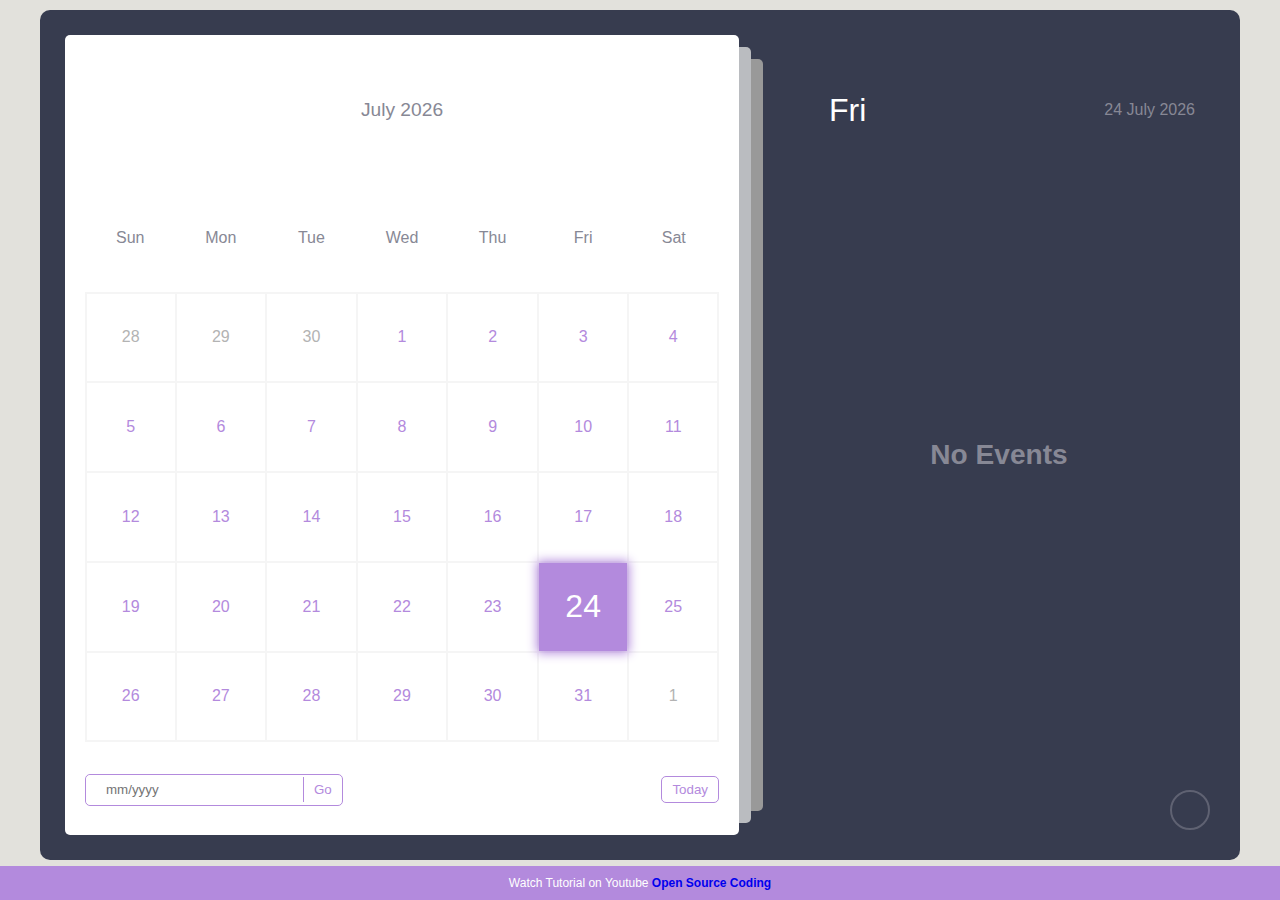
==== calendar/index.html @ 3141b8c0 "Calendar" ====
<!DOCTYPE html>
<html lang="en">
  <head>
    <meta charset="UTF-8" />
    <meta http-equiv="X-UA-Compatible" content="IE=edge" />
    <meta name="viewport" content="width=device-width, initial-scale=1.0" />
    <link rel="stylesheet" href="style.css" />
    <title>Document</title>
  </head>
  <body>
    <div class="lower">
      <div class="container">
        <div class="left">
          <div class="calendar">
            <div class="month">
              <i class="fas fa-angle-left prev"></i>
              <div class="date">december 2015</div>
              <i class="fas fa-angle-right next"></i>
            </div>
            <div class="weekdays">
              <div>Sun</div>
              <div>Mon</div>
              <div>Tue</div>
              <div>Wed</div>
              <div>Thu</div>
              <div>Fri</div>
              <div>Sat</div>
            </div>
            <div class="days"></div>
            <div class="goto-today">
              <div class="goto">
                <input type="text" placeholder="mm/yyyy" class="date-input" />
                <button class="goto-btn">Go</button>
              </div>
              <button class="today-btn">Today</button>
            </div>
          </div>
        </div>
        <div class="right">
          <div class="today-date">
            <div class="event-day">wed</div>
            <div class="event-date">12th december 2022</div>
          </div>
          <div class="events"></div>
          <div class="add-event-wrapper">
            <div class="add-event-header">
              <div class="title">Add Event</div>
              <i class="fas fa-times close"></i>
            </div>
            <div class="add-event-body">
              <div class="add-event-input">
                <input
                  type="text"
                  placeholder="Event Name"
                  class="event-name"
                />
              </div>
            </div>
            <div class="add-event-footer">
              <button class="add-event-btn">Add Event</button>
            </div>
          </div>
        </div>
        <button class="add-event">
          <i class="fas fa-plus"></i>
        </button>
      </div>

      <div class="credits">
        <p>
          Watch Tutorial on Youtube
          <a href="https://youtu.be/6EVgmpm4z5U" target="_blank"
            >Open Source Coding</a
          >
        </p>
      </div>
    </div>
  </body>
  <script src="main.js"></script>
</html>
---- calendar/style.css ----
:root {
  --primary-clr: #b38add;
}
* {
  margin: 0;
  padding: 0;
  box-sizing: border-box;
  font-family: "Poppins", sans-serif;
}
/* nice scroll bar */
::-webkit-scrollbar {
  width: 5px;
}
::-webkit-scrollbar-track {
  background: #f5f5f5;
  border-radius: 50px;
}
::-webkit-scrollbar-thumb {
  background: var(--primary-clr);
  border-radius: 50px;
}

body {
  position: relative;
  min-height: 100vh;
  display: flex;
  align-items: center;
  justify-content: center;
  padding-bottom: 30px;
  background-color: #e2e1dc;
}
.container {
  position: relative;
  width: 1200px;
  min-height: 850px;
  margin: 0 auto;
  padding: 5px;
  color: #fff;
  display: flex;

  border-radius: 10px;
  background-color: #373c4f;
}
.left {
  width: 60%;
  padding: 20px;
}
.calendar {
  position: relative;
  width: 100%;
  height: 100%;
  display: flex;
  flex-direction: column;
  flex-wrap: wrap;
  justify-content: space-between;
  color: #878895;
  border-radius: 5px;
  background-color: #fff;
}
/* set after behind the main element */
.calendar::before,
.calendar::after {
  content: "";
  position: absolute;
  top: 50%;
  left: 100%;
  width: 12px;
  height: 97%;
  border-radius: 0 5px 5px 0;
  background-color: #d3d4d6d7;
  transform: translateY(-50%);
}
.calendar::before {
  height: 94%;
  left: calc(100% + 12px);
  background-color: rgb(153, 153, 153);
}
.calendar .month {
  width: 100%;
  height: 150px;
  display: flex;
  align-items: center;
  justify-content: space-between;
  padding: 0 50px;
  font-size: 1.2rem;
  font-weight: 500;
  text-transform: capitalize;
}
.calendar .month .prev,
.calendar .month .next {
  cursor: pointer;
}
.calendar .month .prev:hover,
.calendar .month .next:hover {
  color: var(--primary-clr);
}
.calendar .weekdays {
  width: 100%;
  height: 100px;
  display: flex;
  align-items: center;
  justify-content: space-between;
  padding: 0 20px;
  font-size: 1rem;
  font-weight: 500;
  text-transform: capitalize;
}
.weekdays div {
  width: 14.28%;
  height: 100%;
  display: flex;
  align-items: center;
  justify-content: center;
}
.calendar .days {
  width: 100%;
  display: flex;
  flex-wrap: wrap;
  justify-content: space-between;
  padding: 0 20px;
  font-size: 1rem;
  font-weight: 500;
  margin-bottom: 20px;
}
.calendar .days .day {
  width: 14.28%;
  height: 90px;
  display: flex;
  align-items: center;
  justify-content: center;
  cursor: pointer;
  color: var(--primary-clr);
  border: 1px solid #f5f5f5;
}
.calendar .days .day:nth-child(7n + 1) {
  border-left: 2px solid #f5f5f5;
}
.calendar .days .day:nth-child(7n) {
  border-right: 2px solid #f5f5f5;
}
.calendar .days .day:nth-child(-n + 7) {
  border-top: 2px solid #f5f5f5;
}
.calendar .days .day:nth-child(n + 29) {
  border-bottom: 2px solid #f5f5f5;
}

.calendar .days .day:not(.prev-date, .next-date):hover {
  color: #fff;
  background-color: var(--primary-clr);
}
.calendar .days .prev-date,
.calendar .days .next-date {
  color: #b3b3b3;
}
.calendar .days .active {
  position: relative;
  font-size: 2rem;
  color: #fff;
  background-color: var(--primary-clr);
}
.calendar .days .active::before {
  content: "";
  position: absolute;
  top: 0;
  left: 0;
  width: 100%;
  height: 100%;
  box-shadow: 0 0 10px 2px var(--primary-clr);
}
.calendar .days .today {
  font-size: 2rem;
}
.calendar .days .event {
  position: relative;
}
.calendar .days .event::after {
  content: "";
  position: absolute;
  bottom: 10%;
  left: 50%;
  width: 75%;
  height: 6px;
  border-radius: 30px;
  transform: translateX(-50%);
  background-color: var(--primary-clr);
}
.calendar .days .day:hover.event::after {
  background-color: #fff;
}
.calendar .days .active.event::after {
  background-color: #fff;
  bottom: 20%;
}
.calendar .days .active.event {
  padding-bottom: 10px;
}
.calendar .goto-today {
  width: 100%;
  height: 50px;
  display: flex;
  align-items: center;
  justify-content: space-between;
  gap: 5px;
  padding: 0 20px;
  margin-bottom: 20px;
  color: var(--primary-clr);
}
.calendar .goto-today .goto {
  display: flex;
  align-items: center;
  border-radius: 5px;
  overflow: hidden;
  border: 1px solid var(--primary-clr);
}
.calendar .goto-today .goto input {
  width: 100%;
  height: 30px;
  outline: none;
  border: none;
  border-radius: 5px;
  padding: 0 20px;
  color: var(--primary-clr);
  border-radius: 5px;
}
.calendar .goto-today button {
  padding: 5px 10px;
  border: 1px solid var(--primary-clr);
  border-radius: 5px;
  background-color: transparent;
  cursor: pointer;
  color: var(--primary-clr);
}
.calendar .goto-today button:hover {
  color: #fff;
  background-color: var(--primary-clr);
}
.calendar .goto-today .goto button {
  border: none;
  border-left: 1px solid var(--primary-clr);
  border-radius: 0;
}
.container .right {
  position: relative;
  width: 40%;
  min-height: 100%;
  padding: 20px 0;
}

.right .today-date {
  width: 100%;
  height: 50px;
  display: flex;
  flex-wrap: wrap;
  gap: 10px;
  align-items: center;
  justify-content: space-between;
  padding: 0 40px;
  padding-left: 70px;
  margin-top: 50px;
  margin-bottom: 20px;
  text-transform: capitalize;
}
.right .today-date .event-day {
  font-size: 2rem;
  font-weight: 500;
}
.right .today-date .event-date {
  font-size: 1rem;
  font-weight: 400;
  color: #878895;
}
.events {
  width: 100%;
  height: 100%;
  max-height: 600px;
  overflow-x: hidden;
  overflow-y: auto;
  display: flex;
  flex-direction: column;
  padding-left: 4px;
}
.events .event {
  position: relative;
  width: 95%;
  min-height: 70px;
  display: flex;
  justify-content: center;
  flex-direction: column;
  gap: 5px;
  padding: 0 20px;
  padding-left: 50px;
  color: #fff;
  background: linear-gradient(90deg, #3f4458, transparent);
  cursor: pointer;
}
/* even event */
.events .event:nth-child(even) {
  background: transparent;
}
.events .event:hover {
  background: linear-gradient(90deg, var(--primary-clr), transparent);
}
.events .event .title {
  display: flex;
  align-items: center;
  pointer-events: none;
}
.events .event .title .event-title {
  font-size: 1rem;
  font-weight: 400;
  margin-left: 20px;
}
.events .event i {
  color: var(--primary-clr);
  font-size: 0.5rem;
}
.events .event:hover i {
  color: #fff;
}
.events .event .event-time {
  font-size: 0.8rem;
  font-weight: 400;
  color: #878895;
  margin-left: 15px;
  pointer-events: none;
}
.events .event:hover .event-time {
  color: #fff;
}
/* add tick in event after */
.events .event::after {
  content: "✓";
  position: absolute;
  top: 50%;
  right: 0;
  font-size: 3rem;
  line-height: 1;
  display: none;
  align-items: center;
  justify-content: center;
  opacity: 0.3;
  color: var(--primary-clr);
  transform: translateY(-50%);
}
.events .event:hover::after {
  display: flex;
}
.add-event {
  position: absolute;
  bottom: 30px;
  right: 30px;
  width: 40px;
  height: 40px;
  display: flex;
  align-items: center;
  justify-content: center;
  font-size: 1rem;
  color: #878895;
  border: 2px solid #878895;
  opacity: 0.5;
  border-radius: 50%;
  background-color: transparent;
  cursor: pointer;
}
.add-event:hover {
  opacity: 1;
}
.add-event i {
  pointer-events: none;
}
.events .no-event {
  width: 100%;
  height: 100%;
  display: flex;
  align-items: center;
  justify-content: center;
  font-size: 1.5rem;
  font-weight: 500;
  color: #878895;
}
.add-event-wrapper {
  position: absolute;
  bottom: 100px;
  left: 50%;
  width: 90%;
  max-height: 0;
  overflow: hidden;
  border-radius: 5px;
  background-color: #fff;
  transform: translateX(-50%);
  transition: max-height 0.5s ease;
}
.add-event-wrapper.active {
  max-height: 300px;
}
.add-event-header {
  width: 100%;
  height: 50px;
  display: flex;
  align-items: center;
  justify-content: space-between;
  padding: 0 20px;
  color: #373c4f;
  border-bottom: 1px solid #f5f5f5;
}
.add-event-header .close {
  font-size: 1.5rem;
  cursor: pointer;
}
.add-event-header .close:hover {
  color: var(--primary-clr);
}
.add-event-header .title {
  font-size: 1.2rem;
  font-weight: 500;
}
.add-event-body {
  width: 100%;
  height: 100%;
  display: flex;
  flex-direction: column;
  gap: 5px;
  padding: 20px;
}
.add-event-body .add-event-input {
  width: 100%;
  height: 40px;
  display: flex;
  align-items: center;
  justify-content: space-between;
  gap: 10px;
}
.add-event-body .add-event-input input {
  width: 100%;
  height: 100%;
  outline: none;
  border: none;
  border-bottom: 1px solid #f5f5f5;
  padding: 0 10px;
  font-size: 1rem;
  font-weight: 400;
  color: #373c4f;
}
.add-event-body .add-event-input input::placeholder {
  color: #a5a5a5;
}
.add-event-body .add-event-input input:focus {
  border-bottom: 1px solid var(--primary-clr);
}
.add-event-body .add-event-input input:focus::placeholder {
  color: var(--primary-clr);
}
.add-event-footer {
  display: flex;
  align-items: center;
  justify-content: center;
  padding: 20px;
}
.add-event-footer .add-event-btn {
  height: 40px;
  font-size: 1rem;
  font-weight: 500;
  outline: none;
  border: none;
  color: #fff;
  background-color: var(--primary-clr);
  border-radius: 5px;
  cursor: pointer;
  padding: 5px 10px;
  border: 1px solid var(--primary-clr);
}
.add-event-footer .add-event-btn:hover {
  background-color: transparent;
  color: var(--primary-clr);
}

/* media queries */

@media screen and (max-width: 1000px) {
  body {
    align-items: flex-start;
    justify-content: flex-start;
  }
  .container {
    min-height: 100vh;
    flex-direction: column;
    border-radius: 0;
  }
  .container .left {
    width: 100%;
    height: 100%;
    padding: 20px 0;
  }
  .container .right {
    width: 100%;
    height: 100%;
    padding: 20px 0;
  }
  .calendar::before,
  .calendar::after {
    top: 100%;
    left: 50%;
    width: 97%;
    height: 12px;
    border-radius: 0 0 5px 5px;
    transform: translateX(-50%);
  }
  .calendar::before {
    width: 94%;
    top: calc(100% + 12px);
  }
  .events {
    padding-bottom: 340px;
  }
  .add-event-wrapper {
    bottom: 100px;
  }
}
@media screen and (max-width: 500px) {
  .calendar .month {
    height: 75px;
  }
  .calendar .weekdays {
    height: 50px;
  }
  .calendar .days .day {
    height: 40px;
    font-size: 0.8rem;
  }
  .calendar .days .day.active,
  .calendar .days .day.today {
    font-size: 1rem;
  }
  .right .today-date {
    padding: 20px;
  }
}

.credits {
  position: absolute;
  bottom: 0;
  left: 0;
  right: 0;
  text-align: center;
  padding: 10px;
  font-size: 12px;
  color: #fff;
  background-color: #b38add;
}
.credits a {
  text-decoration: none;
  font-weight: 600;
}
.credits a:hover {
  text-decoration: underline;
}
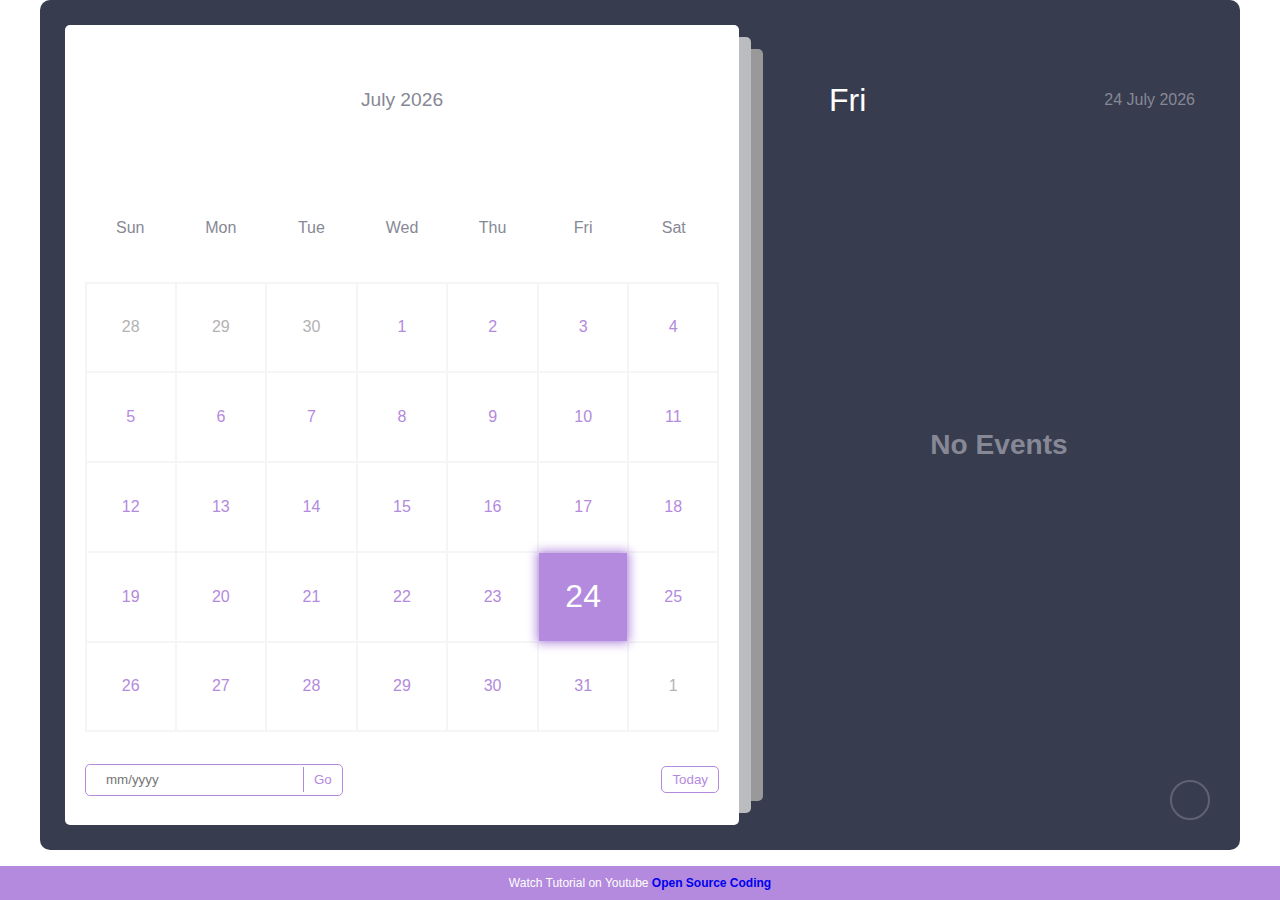
==== commit d76ebfaf: "calendar test" ====
--- a/calendar/index.html
+++ b/calendar/index.html
@@ -8,72 +8,66 @@
     <title>Document</title>
   </head>
   <body>
-    <div class="lower">
-      <div class="container">
-        <div class="left">
-          <div class="calendar">
-            <div class="month">
-              <i class="fas fa-angle-left prev"></i>
-              <div class="date">december 2015</div>
-              <i class="fas fa-angle-right next"></i>
+    <div class="container">
+      <div class="left">
+        <div class="calendar">
+          <div class="month">
+            <i class="fas fa-angle-left prev"></i>
+            <div class="date">december 2015</div>
+            <i class="fas fa-angle-right next"></i>
+          </div>
+          <div class="weekdays">
+            <div>Sun</div>
+            <div>Mon</div>
+            <div>Tue</div>
+            <div>Wed</div>
+            <div>Thu</div>
+            <div>Fri</div>
+            <div>Sat</div>
+          </div>
+          <div class="days"></div>
+          <div class="goto-today">
+            <div class="goto">
+              <input type="text" placeholder="mm/yyyy" class="date-input" />
+              <button class="goto-btn">Go</button>
             </div>
-            <div class="weekdays">
-              <div>Sun</div>
-              <div>Mon</div>
-              <div>Tue</div>
-              <div>Wed</div>
-              <div>Thu</div>
-              <div>Fri</div>
-              <div>Sat</div>
-            </div>
-            <div class="days"></div>
-            <div class="goto-today">
-              <div class="goto">
-                <input type="text" placeholder="mm/yyyy" class="date-input" />
-                <button class="goto-btn">Go</button>
-              </div>
-              <button class="today-btn">Today</button>
+            <button class="today-btn">Today</button>
+          </div>
+        </div>
+      </div>
+      <div class="right">
+        <div class="today-date">
+          <div class="event-day">wed</div>
+          <div class="event-date">12th december 2022</div>
+        </div>
+        <div class="events"></div>
+        <div class="add-event-wrapper">
+          <div class="add-event-header">
+            <div class="title">Add Event</div>
+            <i class="fas fa-times close"></i>
+          </div>
+          <div class="add-event-body">
+            <div class="add-event-input">
+              <input type="text" placeholder="Event Name" class="event-name" />
             </div>
           </div>
-        </div>
-        <div class="right">
-          <div class="today-date">
-            <div class="event-day">wed</div>
-            <div class="event-date">12th december 2022</div>
-          </div>
-          <div class="events"></div>
-          <div class="add-event-wrapper">
-            <div class="add-event-header">
-              <div class="title">Add Event</div>
-              <i class="fas fa-times close"></i>
-            </div>
-            <div class="add-event-body">
-              <div class="add-event-input">
-                <input
-                  type="text"
-                  placeholder="Event Name"
-                  class="event-name"
-                />
-              </div>
-            </div>
-            <div class="add-event-footer">
-              <button class="add-event-btn">Add Event</button>
-            </div>
+          <div class="add-event-footer">
+            <button class="add-event-btn">Add Event</button>
           </div>
         </div>
-        <button class="add-event">
-          <i class="fas fa-plus"></i>
-        </button>
       </div>
+      <button class="add-event">
+        <i class="fas fa-plus"></i>
+      </button>
+    </div>
 
-      <div class="credits">
-        <p>
-          Watch Tutorial on Youtube
-          <a href="https://youtu.be/6EVgmpm4z5U" target="_blank"
-            >Open Source Coding</a
-          >
-        </p>
-      </div>
+    <div class="credits">
+      <p>
+        Watch Tutorial on Youtube
+        <a href="https://youtu.be/6EVgmpm4z5U" target="_blank"
+          >Open Source Coding</a
+        >
+      </p>
     </div>
   </body>
   <script src="main.js"></script>
--- a/calendar/style.css
+++ b/calendar/style.css
@@ -20,15 +20,6 @@
   border-radius: 50px;
 }
 
-body {
-  position: relative;
-  min-height: 100vh;
-  display: flex;
-  align-items: center;
-  justify-content: center;
-  padding-bottom: 30px;
-  background-color: #e2e1dc;
-}
 .container {
   position: relative;
   width: 1200px;
